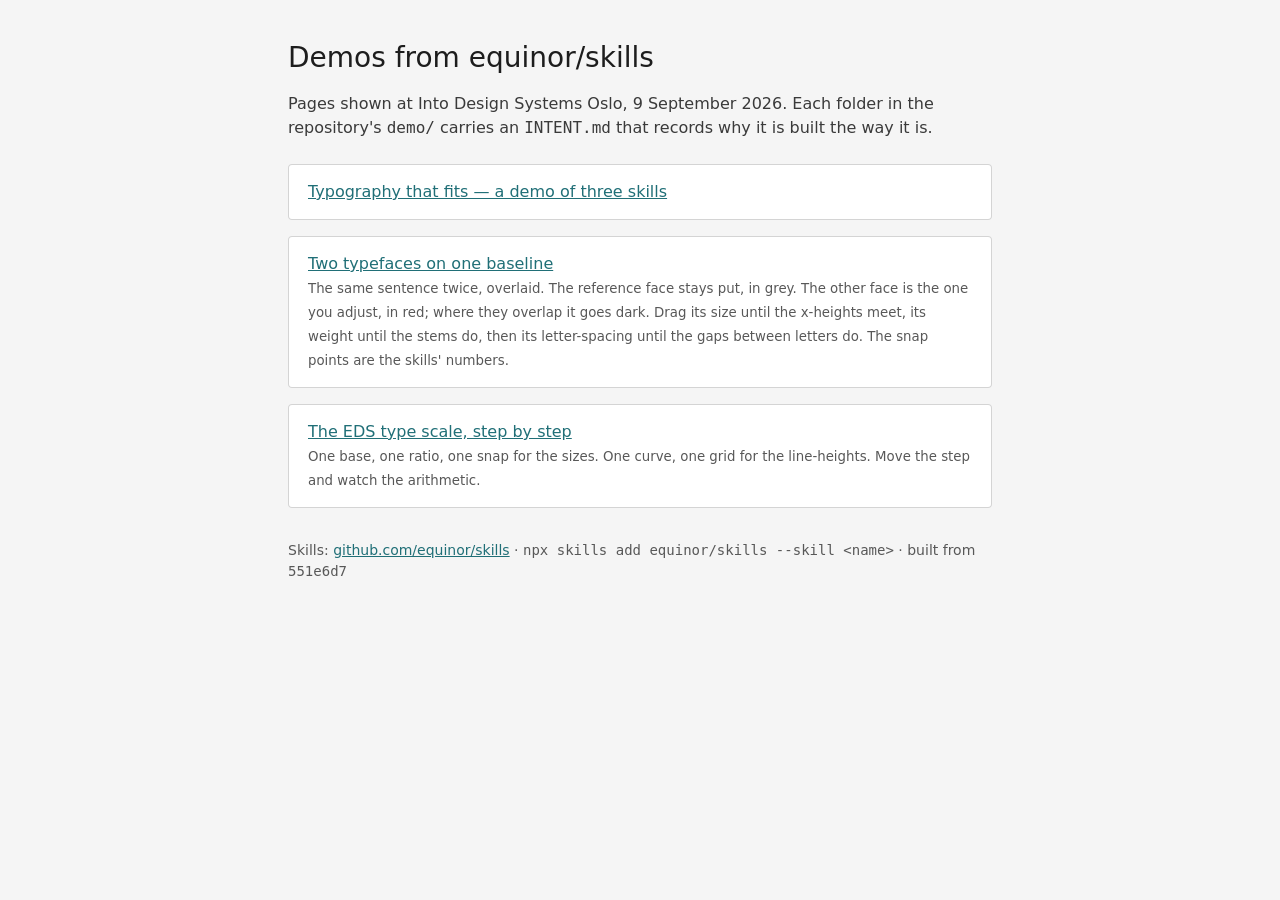
==== index.html @ 017b4850 "Publish demo/ from 551e6d7 Generated by scripts/publish-www.sh; do not edit here — change demo/ on m" ====
<!doctype html>
<html lang="en">
<head>
<meta charset="utf-8">
<meta name="viewport" content="width=device-width, initial-scale=1">
<title>equinor/skills — demos</title>
<style>
  @font-face { font-family: Inter; src: url(https://cdn.eds.equinor.com/font/InterVariable.woff2) format("woff2-variations"); font-weight: 100 900; font-display: swap; }
  html { background: oklch(0.97 0 0); color: oklch(0.23 0 0); }
  body { margin: 0; font-family: Inter, system-ui, sans-serif; font-size: 1rem; line-height: 1.5; }
  main { max-width: 44rem; margin: 0 auto; padding: 2.5rem 2rem; }
  h1 { font-size: 1.75rem; line-height: 2.25rem; font-weight: 500; margin: 0 0 0.5rem; }
  p, li { color: oklch(0.35 0 0); }
  ul { padding: 0; list-style: none; display: grid; gap: 1rem; margin: 1.5rem 0; }
  li { padding: 1rem 1.25rem; background: oklch(0.999 0 0); border-radius: 4px; box-shadow: inset 0 0 0 1px oklch(0.87 0 0); }
  a { color: oklch(0.5 0.075 204.6); } a b { font-weight: 500; }
  small { color: oklch(0.46 0 0); }
  footer { margin-top: 2rem; font-size: 0.875rem; color: oklch(0.46 0 0); }
</style>
</head>
<body>
<main>
  <h1>Demos from equinor/skills</h1>
  <p>Pages shown at Into Design Systems Oslo, 9 September 2026. Each folder in the
     repository's <code>demo/</code> carries an <code>INTENT.md</code> that records why it is
     built the way it is.</p>
  <ul>
      <li><a href="typography/"><b>Typography that fits — a demo of three skills</b></a></li>
      <li><a href="typography-overlay/"><b>Two typefaces on one baseline</b></a><br><small>The same sentence twice, overlaid. The reference face stays put, in grey. The other face is the one you adjust, in red; where they overlap it goes dark. Drag its size until the x-heights meet, its weight until the stems do, then its letter-spacing until the gaps between letters do. The snap points are the skills&#x27; numbers.</small></li>
      <li><a href="typography-scale/"><b>The EDS type scale, step by step</b></a><br><small>One base, one ratio, one snap for the sizes. One curve, one grid for the line-heights. Move the step and watch the arithmetic.</small></li>

  </ul>
  <footer>Skills: <a href="https://github.com/equinor/skills">github.com/equinor/skills</a> ·
    <code>npx skills add equinor/skills --skill &lt;name&gt;</code> · built from <code>551e6d7</code></footer>
</main>
</body>
</html>
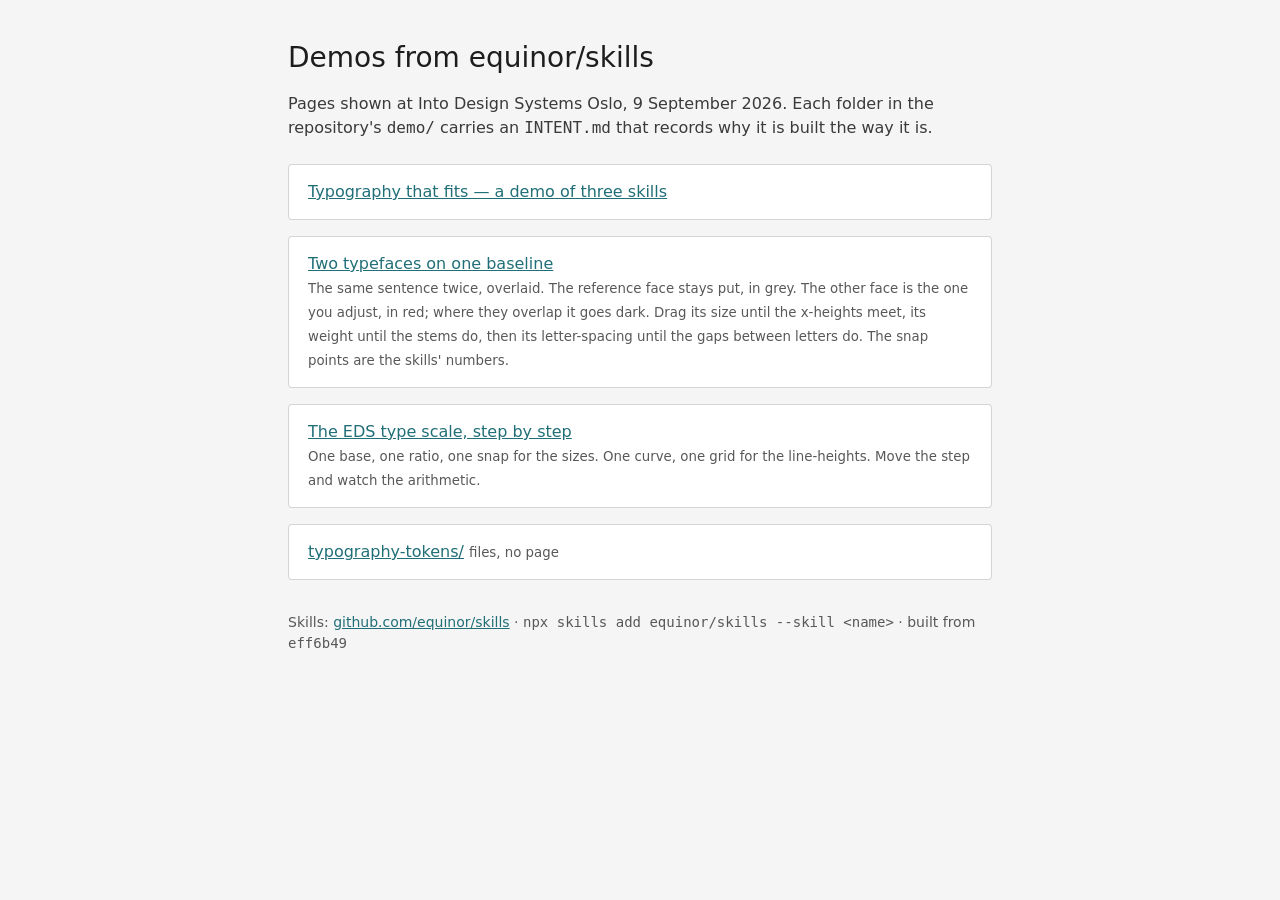
==== commit e60c474d: "Publish demo/ from eff6b49 Generated by scripts/publish-www.sh; do not edit here — change demo/ on m" ====
--- a/index.html
+++ b/index.html
@@ -28,10 +28,10 @@
       <li><a href="typography/"><b>Typography that fits — a demo of three skills</b></a></li>
       <li><a href="typography-overlay/"><b>Two typefaces on one baseline</b></a><br><small>The same sentence twice, overlaid. The reference face stays put, in grey. The other face is the one you adjust, in red; where they overlap it goes dark. Drag its size until the x-heights meet, its weight until the stems do, then its letter-spacing until the gaps between letters do. The snap points are the skills&#x27; numbers.</small></li>
       <li><a href="typography-scale/"><b>The EDS type scale, step by step</b></a><br><small>One base, one ratio, one snap for the sizes. One curve, one grid for the line-heights. Move the step and watch the arithmetic.</small></li>
-
+      <li><a href="typography-tokens/">typography-tokens/</a> <small>files, no page</small></li>
   </ul>
   <footer>Skills: <a href="https://github.com/equinor/skills">github.com/equinor/skills</a> ·
-    <code>npx skills add equinor/skills --skill &lt;name&gt;</code> · built from <code>551e6d7</code></footer>
+    <code>npx skills add equinor/skills --skill &lt;name&gt;</code> · built from <code>eff6b49</code></footer>
 </main>
 </body>
 </html>
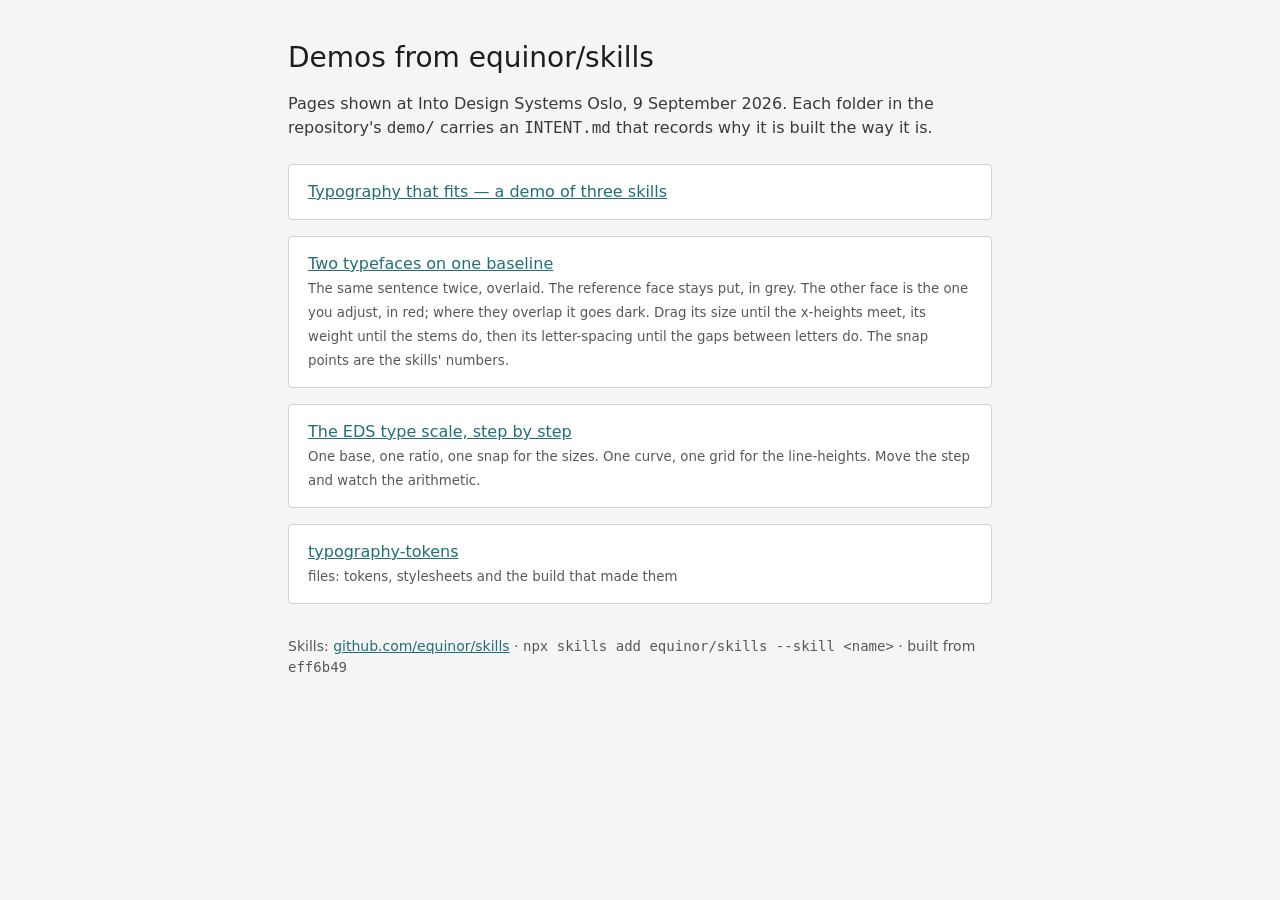
==== commit edfd25a1: "Publish demo/ from eff6b49 Generated by scripts/publish-www.sh; do not edit here — change demo/ on m" ====
--- a/index.html
+++ b/index.html
@@ -28,7 +28,7 @@
       <li><a href="typography/"><b>Typography that fits — a demo of three skills</b></a></li>
       <li><a href="typography-overlay/"><b>Two typefaces on one baseline</b></a><br><small>The same sentence twice, overlaid. The reference face stays put, in grey. The other face is the one you adjust, in red; where they overlap it goes dark. Drag its size until the x-heights meet, its weight until the stems do, then its letter-spacing until the gaps between letters do. The snap points are the skills&#x27; numbers.</small></li>
       <li><a href="typography-scale/"><b>The EDS type scale, step by step</b></a><br><small>One base, one ratio, one snap for the sizes. One curve, one grid for the line-heights. Move the step and watch the arithmetic.</small></li>
-      <li><a href="typography-tokens/">typography-tokens/</a> <small>files, no page</small></li>
+      <li><a href="typography-tokens/"><b>typography-tokens</b></a><br><small>files: tokens, stylesheets and the build that made them</small></li>
   </ul>
   <footer>Skills: <a href="https://github.com/equinor/skills">github.com/equinor/skills</a> ·
     <code>npx skills add equinor/skills --skill &lt;name&gt;</code> · built from <code>eff6b49</code></footer>
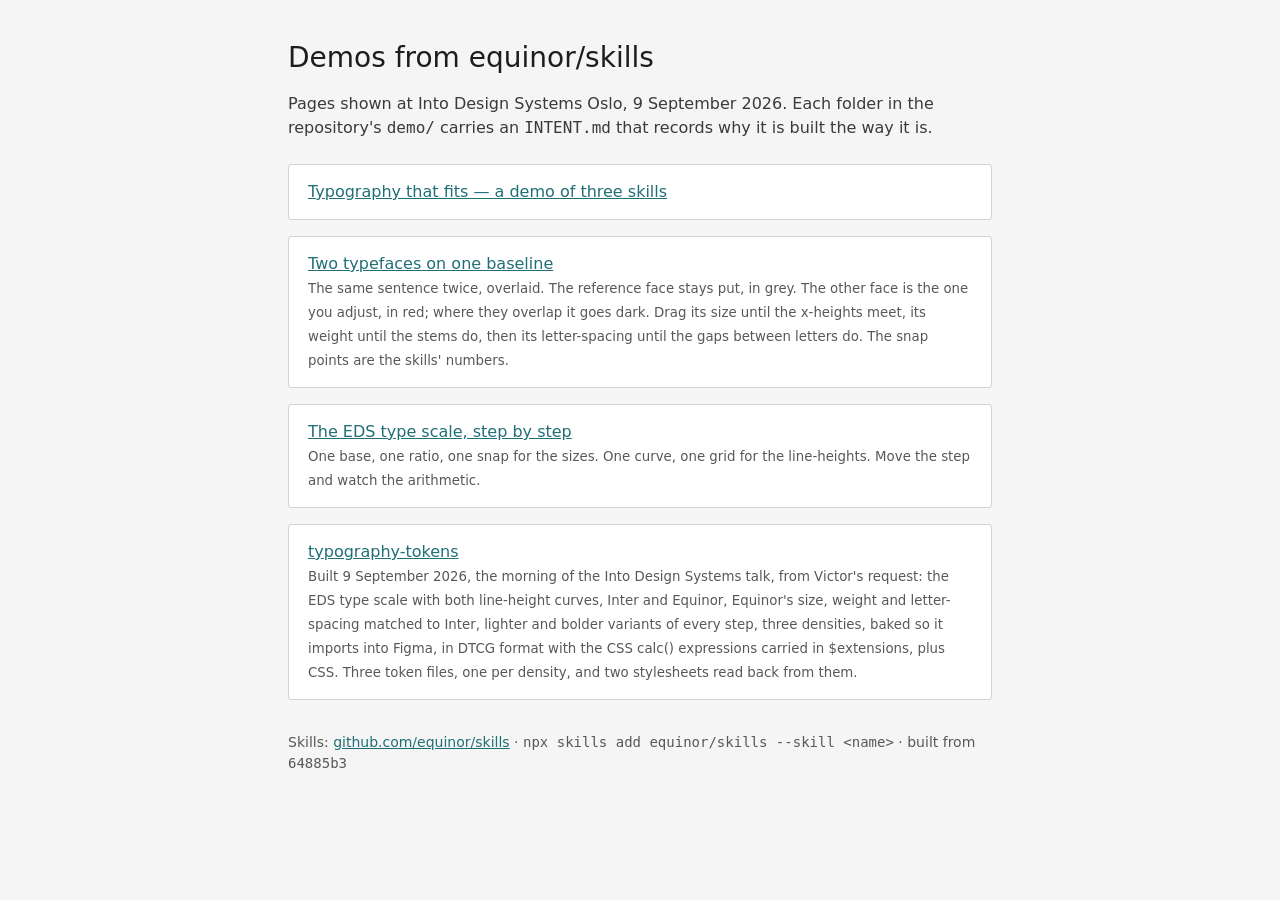
==== commit 14088e84: "Publish demo/ from 64885b3 Generated by scripts/publish-www.sh; do not edit here — change demo/ on m" ====
--- a/index.html
+++ b/index.html
@@ -13,8 +13,11 @@
   p, li { color: oklch(0.35 0 0); }
   ul { padding: 0; list-style: none; display: grid; gap: 1rem; margin: 1.5rem 0; }
   li { padding: 1rem 1.25rem; background: oklch(0.999 0 0); border-radius: 4px; box-shadow: inset 0 0 0 1px oklch(0.87 0 0); }
+  ul.files { gap: 0.5rem; }
+  ul.files li { padding: 0.75rem 1rem; font-family: ui-monospace, monospace; font-size: 0.9375rem; }
   a { color: oklch(0.5 0.075 204.6); } a b { font-weight: 500; }
-  small { color: oklch(0.46 0 0); }
+  small { color: oklch(0.46 0 0); font-family: Inter, system-ui, sans-serif; }
+  ul.files small { margin-left: 0.5rem; }
   footer { margin-top: 2rem; font-size: 0.875rem; color: oklch(0.46 0 0); }
 </style>
 </head>
@@ -28,10 +31,10 @@
       <li><a href="typography/"><b>Typography that fits — a demo of three skills</b></a></li>
       <li><a href="typography-overlay/"><b>Two typefaces on one baseline</b></a><br><small>The same sentence twice, overlaid. The reference face stays put, in grey. The other face is the one you adjust, in red; where they overlap it goes dark. Drag its size until the x-heights meet, its weight until the stems do, then its letter-spacing until the gaps between letters do. The snap points are the skills&#x27; numbers.</small></li>
       <li><a href="typography-scale/"><b>The EDS type scale, step by step</b></a><br><small>One base, one ratio, one snap for the sizes. One curve, one grid for the line-heights. Move the step and watch the arithmetic.</small></li>
-      <li><a href="typography-tokens/"><b>typography-tokens</b></a><br><small>files: tokens, stylesheets and the build that made them</small></li>
+      <li><a href="typography-tokens/"><b>typography-tokens</b></a><br><small>Built 9 September 2026, the morning of the Into Design Systems talk, from Victor&#x27;s request: the EDS type scale with both line-height curves, Inter and Equinor, Equinor&#x27;s size, weight and letter-spacing matched to Inter, lighter and bolder variants of every step, three densities, baked so it imports into Figma, in DTCG format with the CSS calc() expressions carried in $extensions, plus CSS. Three token files, one per density, and two stylesheets read back from them.</small></li>
   </ul>
   <footer>Skills: <a href="https://github.com/equinor/skills">github.com/equinor/skills</a> ·
-    <code>npx skills add equinor/skills --skill &lt;name&gt;</code> · built from <code>eff6b49</code></footer>
+    <code>npx skills add equinor/skills --skill &lt;name&gt;</code> · built from <code>64885b3</code></footer>
 </main>
 </body>
 </html>
